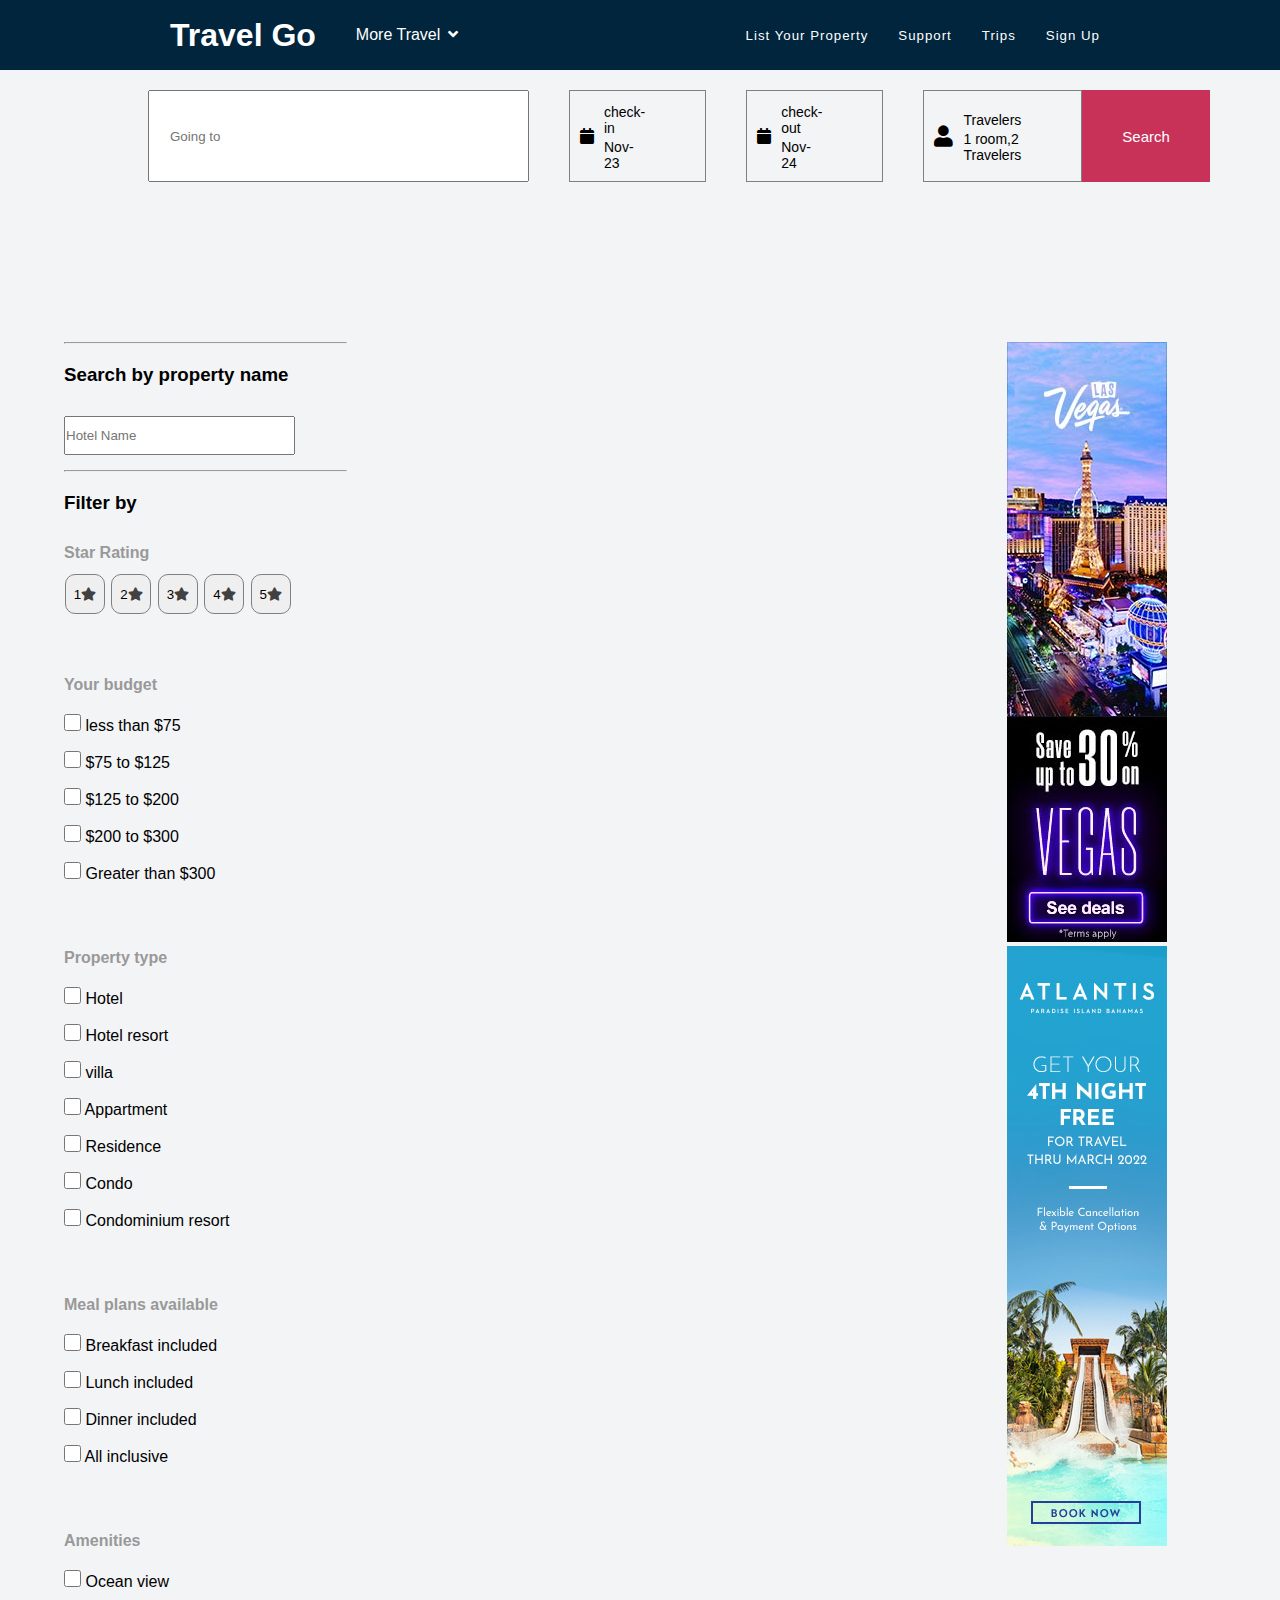
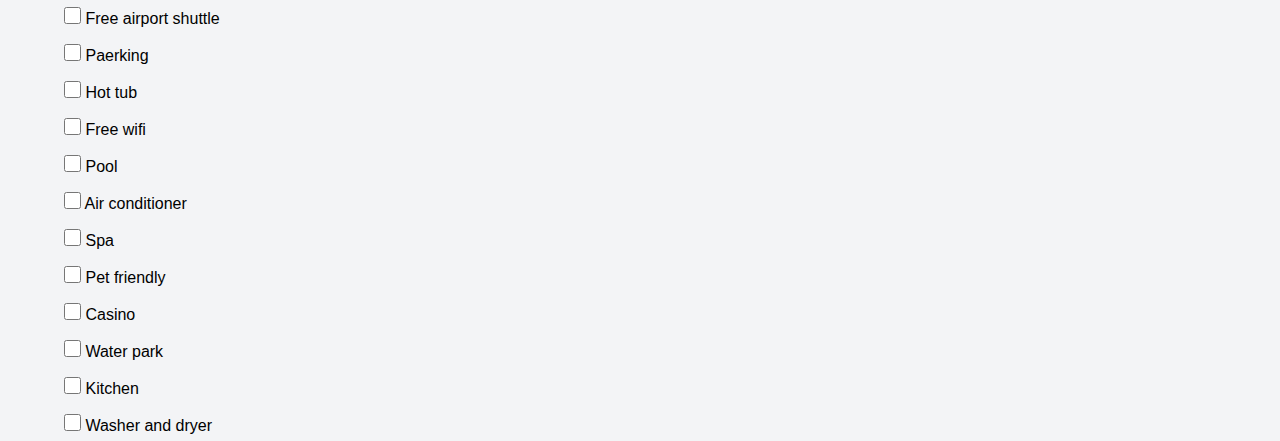
==== hotels.html @ 1d611f41 "day-3" ====
<!DOCTYPE html>
<html lang="en">
  <head>
    <meta charset="UTF-8" />
    <meta http-equiv="X-UA-Compatible" content="IE=edge" />
    <meta name="viewport" content="width=device-width, initial-scale=1.0" />
    <title>Document</title>
    <link rel="stylesheet" href="./styles/Navbar.css" />
    <link rel="stylesheet" href="./styles/index.css" />
    <link rel="stylesheet" href="./styles/hotels.css" />

    <link
      rel="stylesheet"
      href="https://cdnjs.cloudflare.com/ajax/libs/font-awesome/4.7.0/css/font-awesome.min.css"
    />

    <link
      rel="stylesheet"
      href="https://use.fontawesome.com/releases/v5.0.7/css/all.css"
    />

    <style>
      .hotelsCont {
        display: flex;
        justify-content: space-between;
        width: 80%;
        margin: auto;
      }

      .searchBtn1 {
        padding: 6px 40px;
        font-size: 15px;
        background-color: #c83259;
        color: white;
        border: none;
      }
    </style>
  </head>
  <body>
    <!-- nav -->
    <div class="nav">
      <div class="nav__left">
        <h1>Travel Go</h1>
        <h4 id="more__travel">
          More Travel <span><i class="fa fa-angle-down"></i></span>
        </h4>
        <div class="submenu">
          <ul>
            <li>
              <a href="#"><i class="fa fa-building fa-xs"></i>Hotels</a>
            </li>
            <li>
              <a href="#"><i class="fa fa-plane fa-xs"></i>Flights</a>
            </li>
            <li>
              <a href="#"><i class="fa fa-suitcase fa-xs"></i>Packages</a>
            </li>
            <li>
              <a href="#"><i class="fa fa-car fa-xs"></i>Cars</a>
            </li>
            <li>
              <a href="#"><i class="fa fa-home fa-xs"></i>Vacation Rental</a>
            </li>
            <li>
              <a href="#"><i class="fa fa-ship fa-xs"></i>Cruises</a>
            </li>

            <li><a href="#">Deals</a></li>
            <li><a href="#">Travel Blog</a></li>
          </ul>
        </div>
      </div>

      <div class="nav__right">
        <h5><a href="#">List Your Property</a></h5>
        <h5><a href="#">Support</a></h5>
        <h5><a href="#">Trips</a></h5>
        <h5 id="username">Sign In</h5>
        <h5 id="signout"><a href="signIn.html">Sign Up</a></h5>
      </div>
    </div>

    <!-- SearchBar -->
    <div class="banner__searchInput hotelsCont">
      <input type="text" placeholder="Going to" />

      <div class="checkIn">
        <i class="fa fa-calendar"></i>
        <div class="date">
          <p>check-in</p>
          <p>Nov-23</p>
        </div>
      </div>

      <div class="checkOut">
        <i class="fa fa-calendar"></i>
        <div class="date">
          <p>check-out</p>
          <p>Nov-24</p>
        </div>
      </div>

      <div class="Travelers">
        <i class="fa fa-user fa-lg"></i>
        <div class="date">
          <p>Travelers</p>
          <p>1 room,2 Travelers</p>
        </div>
      </div>
      <button id="searchBtn" class="searchBtn1">Search</button>
    </div>

    <!-- Main -->
    <div class="main">
      <div class="filter">
        <hr />
        <h3>Search by property name</h3>
        <input type="text" id="property" placeholder="Hotel Name" />
        <hr />
        <h3>Filter by</h3>
        <h4>Star Rating</h4>
        <button>1<i class="fa fa-star"></i></button>
        <button>2<i class="fa fa-star"></i></button>
        <button>3<i class="fa fa-star"></i></button>
        <button>4<i class="fa fa-star"></i></button>
        <button>5<i class="fa fa-star"></i></button>
        <br />
        <div>
          <h4>Your budget</h4>

          <input type="checkbox" class="budget" id="b1" />
          <label for="b1">less than $75</label><br />
          <input type="checkbox" class="budget" id="b2" />
          <label for="b2">$75 to $125</label><br />
          <input type="checkbox" class="budget" id="b3" />
          <label for="b3">$125 to $200</label><br />
          <input type="checkbox" class="budget" id="b4" />
          <label for="b4">$200 to $300</label><br />
          <input type="checkbox" class="budget" id="b5" />
          <label for="b5">Greater than $300</label>
        </div>
        <div>
          <h4>Property type</h4>

          <input type="checkbox" class="budget" id="b1" />
          <label for="b1">Hotel</label><br />
          <input type="checkbox" class="budget" id="b2" />
          <label for="b2">Hotel resort</label><br />
          <input type="checkbox" class="budget" id="b3" />
          <label for="b3">villa</label><br />
          <input type="checkbox" class="budget" id="b4" />
          <label for="b4">Appartment</label><br />
          <input type="checkbox" class="budget" id="b5" />
          <label for="b5">Residence</label><br />
          <input type="checkbox" class="budget" id="b5" />
          <label for="b5">Condo</label><br />
          <input type="checkbox" class="budget" id="b5" />
          <label for="b5">Condominium resort</label>
        </div>
        <div>
          <h4>Meal plans available</h4>

          <input type="checkbox" class="budget" id="b1" />
          <label for="b1">Breakfast included</label><br />
          <input type="checkbox" class="budget" id="b2" />
          <label for="b2">Lunch included</label><br />
          <input type="checkbox" class="budget" id="b3" />
          <label for="b3">Dinner included</label><br />
          <input type="checkbox" class="budget" id="b4" />
          <label for="b4">All inclusive</label><br />
        </div>
        <div>
          <h4>Amenities</h4>

          <input type="checkbox" class="budget" id="b1" />
          <label for="b1">Ocean view</label><br />
          <input type="checkbox" class="budget" id="b2" />
          <label for="b2">Free airport shuttle</label><br />
          <input type="checkbox" class="budget" id="b3" />
          <label for="b3">Paerking</label><br />
          <input type="checkbox" class="budget" id="b4" />
          <label for="b4">Hot tub</label><br />
          <input type="checkbox" class="budget" id="b5" />
          <label for="b5">Free wifi</label><br />
          <input type="checkbox" class="budget" id="b5" />
          <label for="b5">Pool</label><br />
          <input type="checkbox" class="budget" id="b5" />
          <label for="b5">Air conditioner</label><br />
          <input type="checkbox" class="budget" id="b1" />
          <label for="b1">Spa</label><br />
          <input type="checkbox" class="budget" id="b2" />
          <label for="b2">Pet friendly</label><br />
          <input type="checkbox" class="budget" id="b3" />
          <label for="b3">Casino</label><br />
          <input type="checkbox" class="budget" id="b4" />
          <label for="b4">Water park</label><br />
          <input type="checkbox" class="budget" id="b5" />
          <label for="b5">Kitchen</label><br />
          <input type="checkbox" class="budget" id="b5" />
          <label for="b5">Washer and dryer</label><br />
        </div>
      </div>
      <div class="hotelsContainer"></div>
      <div class="add">
        <img src="./images/ads.jpg" alt="" />
        <img src="./images/ads2.jpg" alt="" />
      </div>
    </div>
  </body>
</html>

<script src="./scripts/Navbar.js"></script>
<script src="./scripts/index.js"></script>
<script src="./scripts/hotels.js"></script>
---- styles/Navbar.css ----
.nav {
    display: flex;
    background-color: #00253c;
    color: white;
    align-items: center;
    justify-content: space-between;
    height: 70px;

}

.nav__left {
    display: flex;
    align-items: center;
    margin-left: 150px;
}

.nav__left>h1 {
    padding-left: 20px;
    cursor: pointer;
}

.nav__left>h4 {
    padding-left: 40px;
    cursor: pointer;
    font-weight: 500;

}

.nav__left>h4:hover {
    color: #00b1ff;
}

.nav__left>h4>span {
    padding-left: 3px;
    font-family: 'Work Sans', sans-serif;
}

.submenu {
    display: none;
    position: absolute;
    top: 64px;
    width: 380px;
    padding: 10px 25px;
    background-color: #ffffff;
    border-radius: 10px;
    color: black;
    box-shadow: 0px 0px 10px;
    margin-left: 200px;
    z-index: 20;
}

.submenu li {
    margin: 22px 0px;
    list-style-type: none;
}

.submenu a {
    color: #888787;
    text-decoration: none;
}

.submenu i {
    margin-right: 14px;
    /* color: #888787; */
}

.nav__right {
    display: flex;
    margin-right: 150px;

}


.nav__right>h5 {
    padding-right: 30px;
    cursor: pointer;
    letter-spacing: 1px;
    font-weight: 500;
}

.nav__right>h5>a {
    text-decoration: none;
    color: white;
}


.nav__right>h5>a:hover {
    color: #00b1ff;
}

.username {
    display: none;
}
---- styles/index.css ----
* {
    box-sizing: border-box;
    margin: 0;
    padding: 0;
    font-family: 'Roboto',
        sans-serif;
    font-family: 'Work Sans',
        sans-serif;
}

body {
    --tw-bg-opacity: 1;
    background-color: rgb(243 244 246 / var(--tw-bg-opacity));
}

.banner {
    position: relative;
}

.banner>img {
    width: 100%;
    object-fit: cover;
    height: 450px;

}

.banner__search {
    position: absolute;
    width: 80%;
    height: 300px;
    background-color: white;
    bottom: 100px;
    left: 150px;
}

.banner__search>ul {
    list-style-type: none;
    display: flex;
    align-items: center;
    justify-content: center;


}

.banner__search>ul>li {
    padding: 23px 20px 10px 25px;
    font-weight: 600;
    color: rgb(109, 109, 109);
    cursor: pointer;
}

.banner__search>ul>li:nth-child(1) {
    color: #00b1ff;
    border-bottom: 0.5px solid #00b1ff;

}

.banner__search>ul>li:hover {
    color: #00b1ff;
    border-bottom: 0.5px solid #00b1ff;
}

.border {
    border: 0.5px solid rgb(200, 198, 198);
    width: 95%;
    margin: auto;
}

.banner__searchInput {
    display: flex;
    padding: 20px;
    margin-top: 20px;
    margin-left: 50px;
}

.banner__searchInput>input {
    padding: 0 180px 0 20px;
    text-align: left;

}



.banner__searchInput>div {
    display: flex;
    border: 1px solid gray;
    padding: 10px 60px 10px 10px;
    align-items: center;
    margin-left: 40px;
}

.banner__searchInput>div>div {
    padding-left: 10px;
    cursor: pointer;
}

.date>p {
    font-size: 14px;
    padding-top: 3px;
}

.checkbox__btn {
    display: flex;
    align-items: center;
    margin-left: 70px;

}

.checkbox__btn>input {
    width: 20px;
    height: 20px;

}

.checkbox__btn>label {
    padding-left: 7px;
    padding-right: 10px;
}

.banner__search>button {
    display: block;
    margin: auto;
    padding: 15px 40px;
    margin-top: 20px;
    background-color: #C83259;
    color: white;
    border: none;
    cursor: pointer;
    font-size: 17px;
}

.main {
    width: 80%;
    height: auto;
    margin: auto;
    margin-top: 140px;

}

.main__offerCards {
    display: grid;
    grid-template-columns: repeat(3, 1fr);
    gap: 20px;

}

.main__offerCards>img {
    width: 100%;
    box-shadow: rgba(99, 99, 99, 0.2) 0px 2px 8px 0px;
}

.featured {
    margin-top: 30px;
}

.featured__cardsCont {
    display: grid;
    grid-template-columns: repeat(4, 1fr);
    gap: 15px;
    /* padding: 10px; */
}

.featured__card>img {
    width: 290px;
}

.featured__card {
    position: relative;
    border-radius: 10px;
}

.featured__title {
    position: absolute;
    bottom: 20px;
    color: white;
    left: 10px;
}

.featured__title>h2 {
    font-size: 28px;
    font-weight: bold;
}

.featured__title>p {
    font-size: 13px;
}

.addContainer {
    margin-top: 30px;
    display: flex;
    align-items: center;
    border: 1px solid gray;
}

.addContainer>img {
    object-fit: fill;
    width: 50%;
    height: 200px;
}

.addContainer>div {
    display: flex;
    flex-direction: column;
    align-items: left;
    padding-left: 30px;
}

.addContainer>div>img {
    width: 80px;
}

.tripStatusCont {
    margin-top: 30px;
}

.trip {
    display: grid;
    grid-template-columns: repeat(3, 1fr);
    gap: 20px;
    margin-top: 20px;

}

.trip__status {
    box-shadow: rgba(0, 0, 0, 0.24) 0px 3px 8px;
    padding: 20px 20px;
    border: 1px solid rgb(180, 178, 178);

}

.trip__status>p {
    font-size: 12px;
    padding-top: 7px;
}

.trip__status>div {
    margin-left: 330px;

}

.tips__container {
    margin-top: 30px;
}

.tipsMain {
    display: grid;
    grid-template-columns: repeat(2, 1fr);
    gap: 20px;
    padding: 10px 0;
}

.tips {
    position: relative;
}

.tips>img {
    width: 100%;
    height: 250px;
    filter: brightness(50%);
}

.tips>div {
    position: absolute;
    top: 80px;
    left: 20px;
    color: white;

}

.tips>div>h3 {
    padding-bottom: 5px;
    font-size: 25px;
}

.tips>div>p {
    font-size: 13px;
    padding-bottom: 8px;
}

.tips>div>button {
    padding: 7px 17px;
    cursor: pointer;
    color: green;
    ;
}

.poster {
    margin: auto;
    display: block;
    margin-top: 50px;
}

.more__destination {
    margin-top: 50px;
}

.moreCont {
    display: grid;
    margin-top: 10px;
    grid-template-columns: repeat(3, 1fr);
    gap: 20px;
}

.moreCont>div {
    display: flex;
    box-shadow: rgba(0, 0, 0, 0.24) 0px 3px 8px;
    align-items: center;
    justify-content: space-between;
    padding: 10px;
    cursor: pointer;
}

.moreCont>div>h3 {
    color: gray;
    font-size: 17px;
}

.footerSec {
    display: grid;
    grid-template-columns: repeat(5, 1fr);
    gap: 20px;
    width: 85%;
    margin: auto;
    margin-top: 80px;
    padding-bottom: 50px;
}

.footerSec>div>p {
    font-size: 12px;
    color: rgb(6, 143, 97);
    margin-top: 15px;
    cursor: pointer;
}

.copyright {
    width: 85%;
    margin: auto;
    padding: 40px;
}

.copyright>p {
    font-size: 12px;
    text-align: center;
}
---- styles/hotels.css ----
body {
    --tw-bg-opacity: 1;
    background-color: rgb(243 244 246 / var(--tw-bg-opacity));
}

.main {
    display: flex;
    width: 90%;
}

.filter {
    width: 30%;
}

#property {
    padding-top: 10px;
    padding-bottom: 10px;
    padding-right: 50px;
    margin-bottom: 15px;
    outline: none;

}

.filter h3 {
    /* border: 1px solid red; */
    padding: 20px 0px;
    margin-bottom: 10px;
}

.filter h4 {
    margin-bottom: 10px;
    color: #999999;
}

.filter>button {
    width: 40px;
    height: 40px;
    margin: 2px 1px;
    border-radius: 10px;
    border: 1px solid gray;
}

.filter>button:hover {
    background-color: #007e8f;
    color: white;
}

.filter>button>i {
    color: rgb(65, 65, 65);
}

.filter>div {
    margin-top: 60px;
}

.budget {
    width: 17px;
    height: 17px;
    margin: 10px 0px;
}

.list>.datalist {
    width: 250px;
    position: relative;
    left: 730px;
    bottom: 14px;
    /* border: 1px solid yellowgreen; */
}

.list>.datalist>select {
    height: 45px;
    width: 250px;
    padding-top: 20px;
    font-size: 16px;
    /* border: 1px solid yellowgreen; */
    outline: none;
}

.list>.datalist>select:hover,
.list>.datalist>select:focus {
    border: 2px solid #007e8f;
}

.list>.datalist>span {
    position: absolute;
    top: 3px;
    left: 5px;
    color: rgb(65, 65, 65);
}

.list>a>h4 {
    position: absolute;
    color: black;
    /* border: 2px solid red; */
    top: 200px;
    left: 330px;
    font-size: 13px;
}

.list>#map {
    position: relative;
    width: 230px;
    height: 170px;
    bottom: 100px;
    left: 0px;
}

.hotelsContainer {
    width: 70%;
}

.add {
    width: 20%;
    height: 850px;
    margin-right: 20px;
}
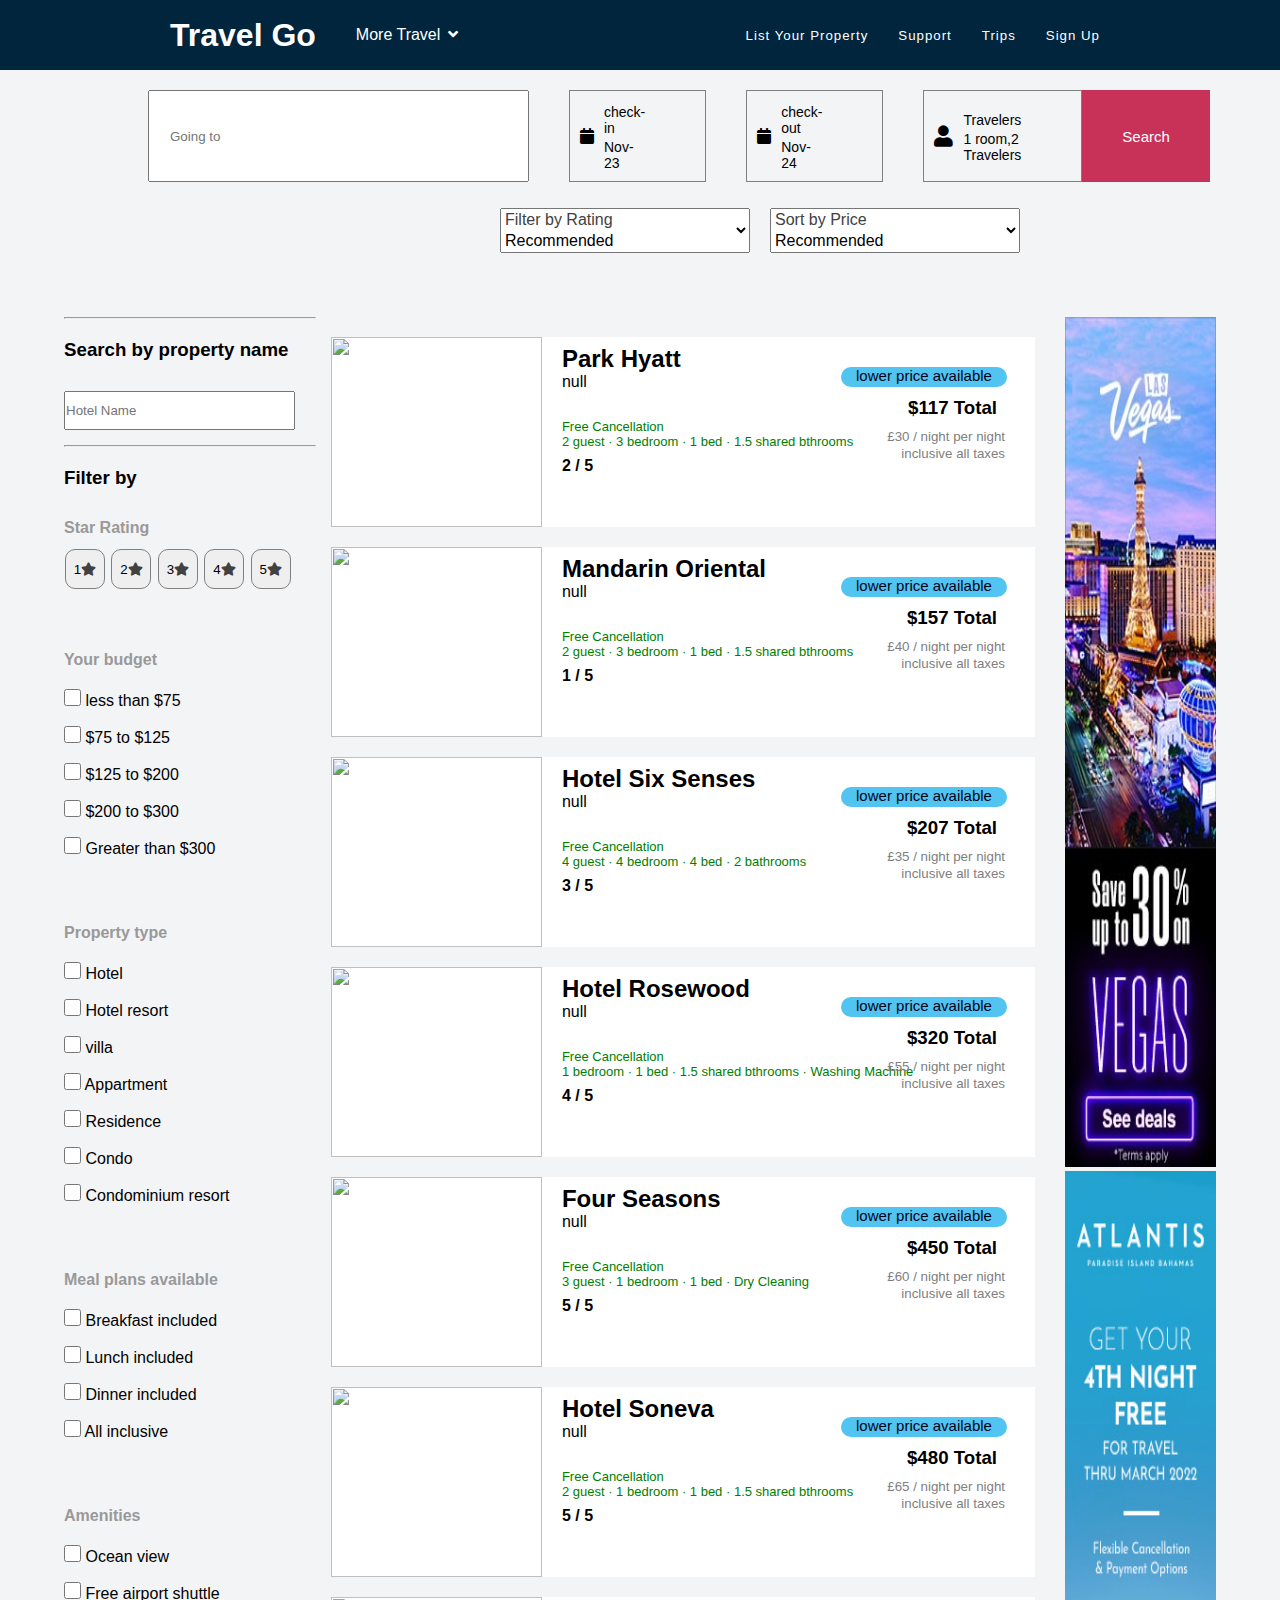
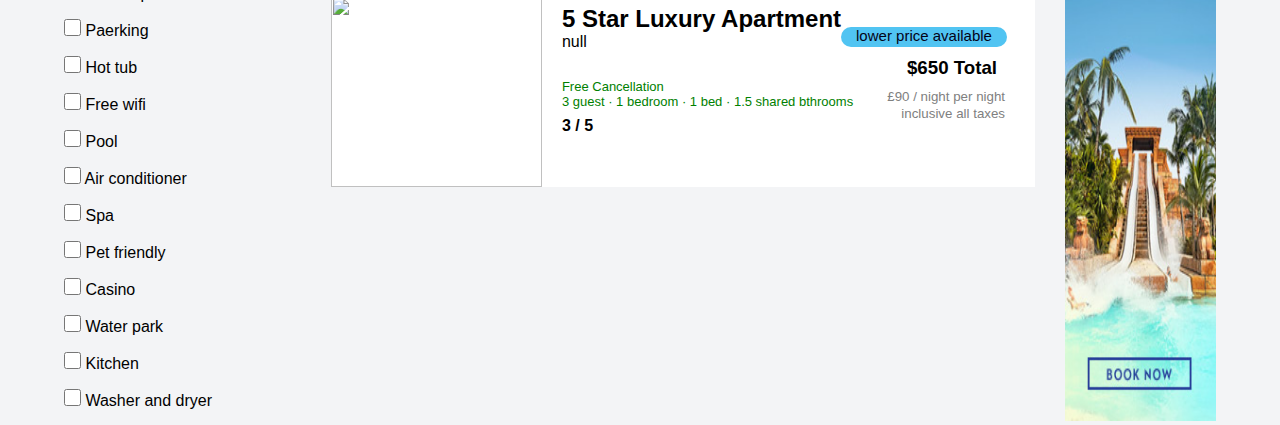
==== commit e12ddf38: "day-3" ====
--- a/hotels.html
+++ b/hotels.html
@@ -110,8 +110,34 @@
       <button id="searchBtn" class="searchBtn1">Search</button>
     </div>
 
+    <div class="filterOptions">
+      <div class="list">
+        <div class="datalist">
+          <span>Filter by Rating</span>
+          <select id="filter" onchange="handleFilter()">
+            <option value="Recommended">Recommended</option>
+            <option value="1">1</option>
+            <option value="2">2</option>
+            <option value="3">3</option>
+            <option value="4">4</option>
+            <option value="5">5</option>
+          </select>
+        </div>
+      </div>
+      <div class="list">
+        <div class="datalist">
+          <span>Sort by Price</span>
+          <select id="sort" onchange="handleSort()">
+            <option value="Recommended">Recommended</option>
+            <option value="Low to High">Low to High</option>
+            <option value="High to Low">High to Low</option>
+          </select>
+        </div>
+      </div>
+    </div>
+
     <!-- Main -->
-    <div class="main">
+    <div class="HotelMain">
       <div class="filter">
         <hr />
         <h3>Search by property name</h3>
--- a/styles/hotels.css
+++ b/styles/hotels.css
@@ -3,13 +3,23 @@
     background-color: rgb(243 244 246 / var(--tw-bg-opacity));
 }
 
-.main {
+.HotelMain {
     display: flex;
     width: 90%;
+    margin: auto;
+    margin-top: 50px;
 }
 
 .filter {
-    width: 30%;
+    width: 25%;
+}
+
+.filterOptions {
+    display: flex;
+    margin-top: 20px;
+
+
+
 }
 
 #property {
@@ -59,10 +69,14 @@
     margin: 10px 0px;
 }
 
+.list {
+    padding-right: 20px;
+}
+
 .list>.datalist {
     width: 250px;
     position: relative;
-    left: 730px;
+    left: 500px;
     bottom: 14px;
     /* border: 1px solid yellowgreen; */
 }
@@ -107,10 +121,94 @@
 
 .hotelsContainer {
     width: 70%;
+    margin: 0 15px;
 }
 
 .add {
-    width: 20%;
+    width: 15%;
     height: 850px;
-    margin-right: 20px;
+    /* margin-right: 20px; */
+    margin-left: 15px;
+}
+
+.hotel {
+    position: relative;
+    display: flex;
+    width: 100%;
+    margin: auto;
+    height: 190px;
+    background-color: white;
+    margin: 20px 0px;
+
+}
+
+img {
+    width: 100%;
+    height: 100%;
+    transition: transform 0.3s ease-in-out;
+}
+
+img:hover {
+    transform: scale(0.96);
+}
+
+.detail {
+    margin-left: 20px;
+    margin-top: 8px;
+}
+
+.img {
+    width: 30%;
+}
+
+.detail>h3,
+.detail>h3+p {
+    margin: 2px;
+}
+
+.detail>h3+p {
+    color: #999999;
+}
+
+.free {
+    margin-top: 28px;
+    font-size: 13px;
+    color: green;
+}
+
+.rating {
+    font-weight: bold;
+    margin-top: 8px;
+}
+
+.price {
+    position: absolute;
+    right: 28px;
+    top: 30px;
+    height: 80%;
+    width: 25%;
+}
+
+.lable {
+    margin-bottom: 10px;
+    height: 20px;
+    border-radius: 10px;
+    background-color: rgb(81, 196, 242);
+    color: rgb(3, 3, 24);
+    font-size: 15px;
+    text-align: center;
+    margin-left: 10px;
+}
+
+.price>h3 {
+    margin-bottom: 10px;
+    text-align: right;
+    padding-right: 10px;
+}
+
+.price>p {
+    margin: 2px;
+    text-align: right;
+    font-size: smaller;
+    color: gray;
 }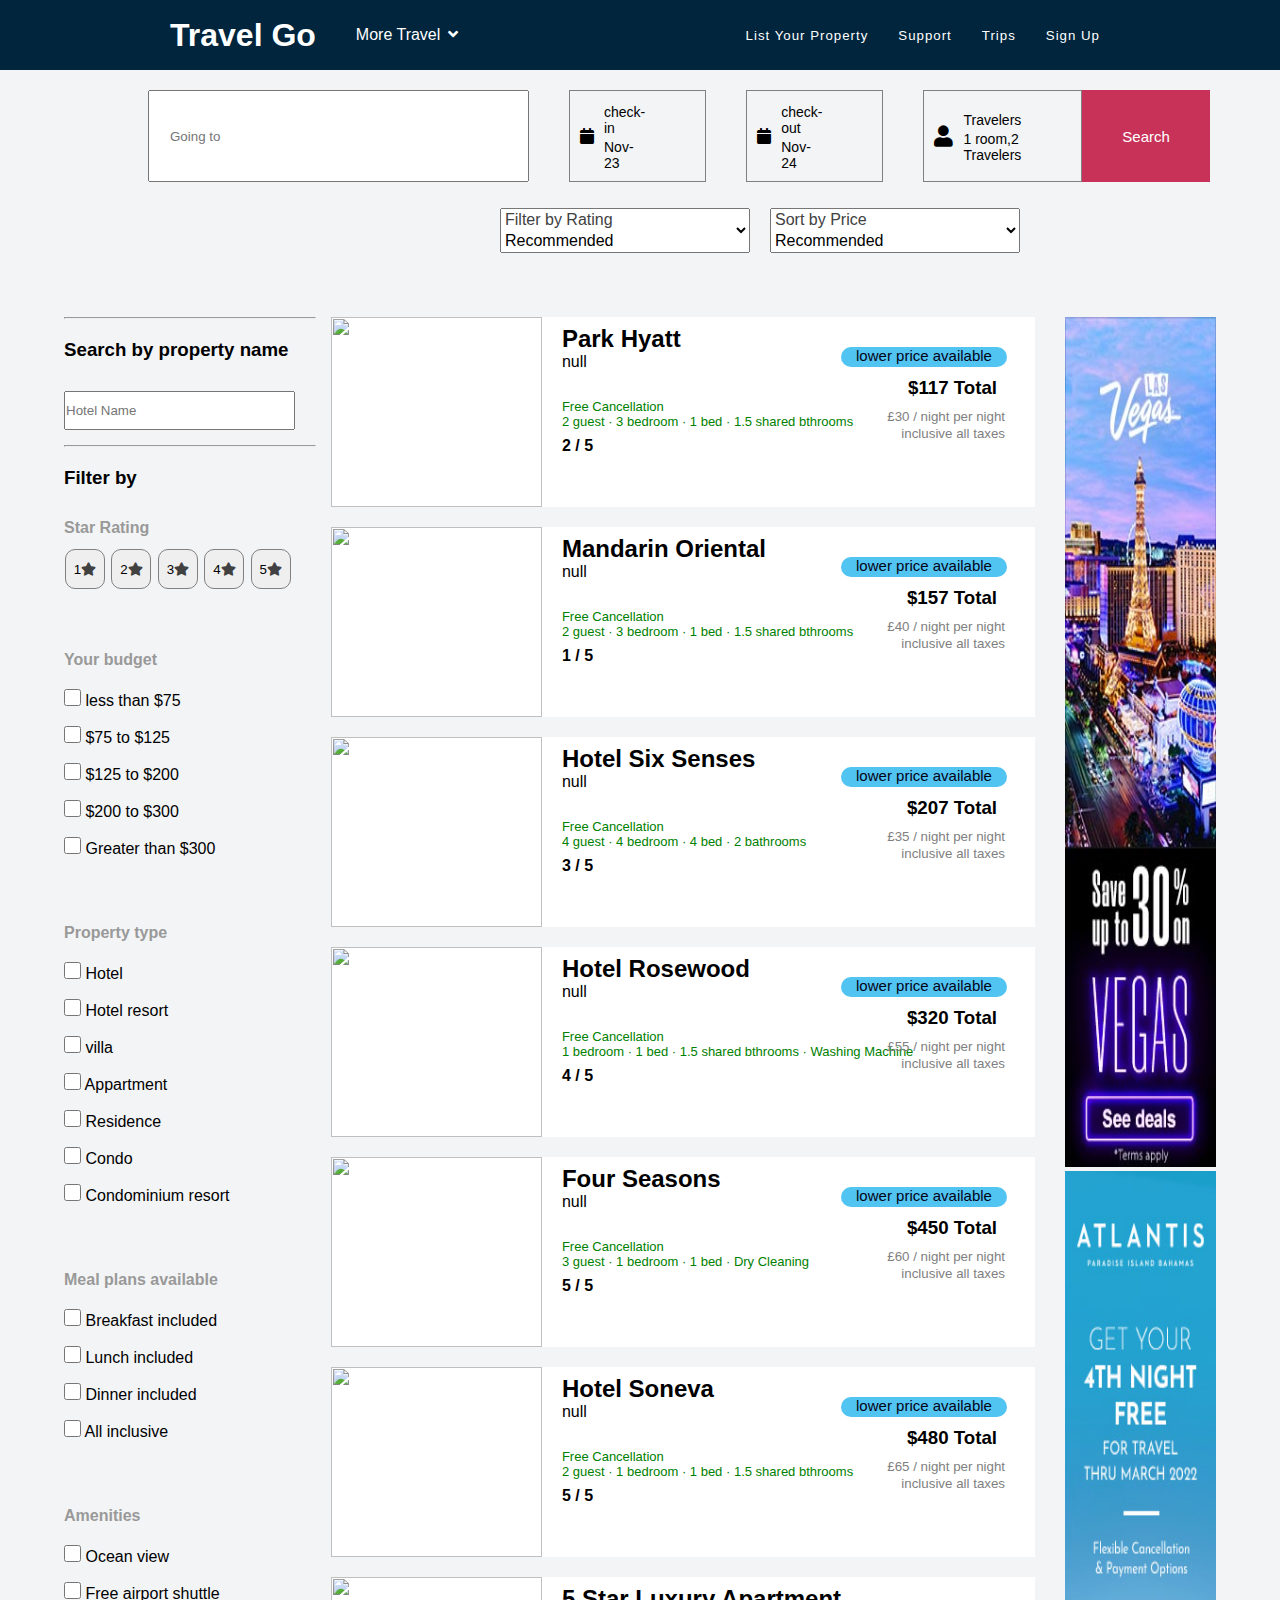
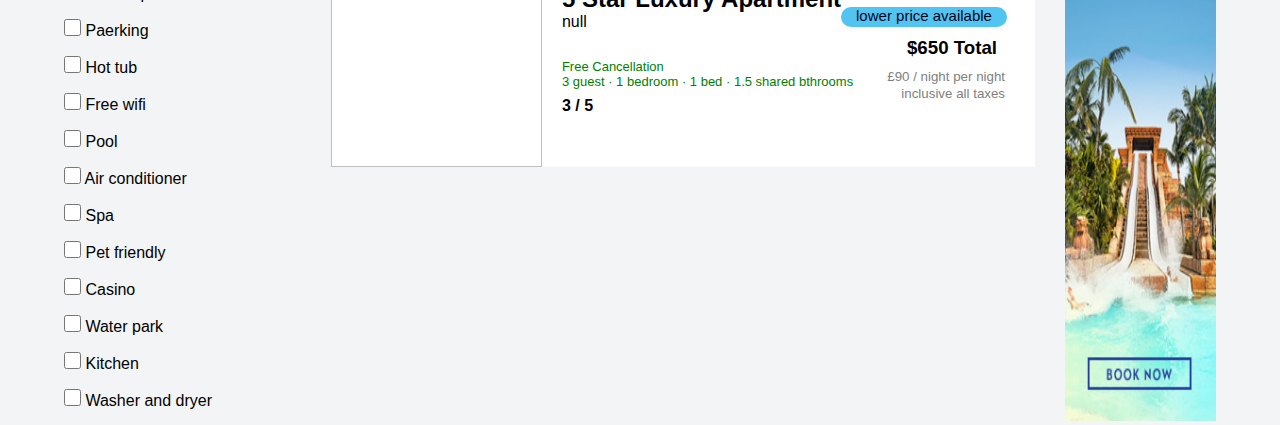
==== commit a682c3e6: "completed" ====
--- a/hotels.html
+++ b/hotels.html
@@ -19,22 +19,7 @@
       href="https://use.fontawesome.com/releases/v5.0.7/css/all.css"
     />
 
-    <style>
-      .hotelsCont {
-        display: flex;
-        justify-content: space-between;
-        width: 80%;
-        margin: auto;
-      }
-
-      .searchBtn1 {
-        padding: 6px 40px;
-        font-size: 15px;
-        background-color: #c83259;
-        color: white;
-        border: none;
-      }
-    </style>
+
   </head>
   <body>
     <!-- nav -->
--- a/styles/Navbar.css
+++ b/styles/Navbar.css
@@ -12,6 +12,11 @@
     display: flex;
     align-items: center;
     margin-left: 150px;
+}
+
+.nav__left>a {
+    text-decoration: none;
+    color: white;
 }
 
 .nav__left>h1 {
--- a/styles/index.css
+++ b/styles/index.css
@@ -190,6 +190,7 @@
     display: flex;
     align-items: center;
     border: 1px solid gray;
+    background-color: white;
 }
 
 .addContainer>img {
@@ -225,6 +226,7 @@
     box-shadow: rgba(0, 0, 0, 0.24) 0px 3px 8px;
     padding: 20px 20px;
     border: 1px solid rgb(180, 178, 178);
+    background-color: white;
 
 }
 
@@ -308,6 +310,7 @@
     justify-content: space-between;
     padding: 10px;
     cursor: pointer;
+    background-color: white;
 }
 
 .moreCont>div>h3 {
--- a/styles/hotels.css
+++ b/styles/hotels.css
@@ -1,6 +1,22 @@
 body {
     --tw-bg-opacity: 1;
     background-color: rgb(243 244 246 / var(--tw-bg-opacity));
+}
+
+.hotelsCont {
+    display: flex;
+    justify-content: space-between;
+    width: 80%;
+    margin: auto;
+}
+
+.searchBtn1 {
+    padding: 6px 40px;
+    font-size: 15px;
+    background-color: #c83259;
+    color: white;
+    border: none;
+    cursor: pointer;
 }
 
 .HotelMain {
@@ -48,6 +64,7 @@
     margin: 2px 1px;
     border-radius: 10px;
     border: 1px solid gray;
+    cursor: pointer;
 }
 
 .filter>button:hover {
@@ -138,7 +155,8 @@
     margin: auto;
     height: 190px;
     background-color: white;
-    margin: 20px 0px;
+    margin-bottom: 20px;
+    cursor: pointer;
 
 }
 
